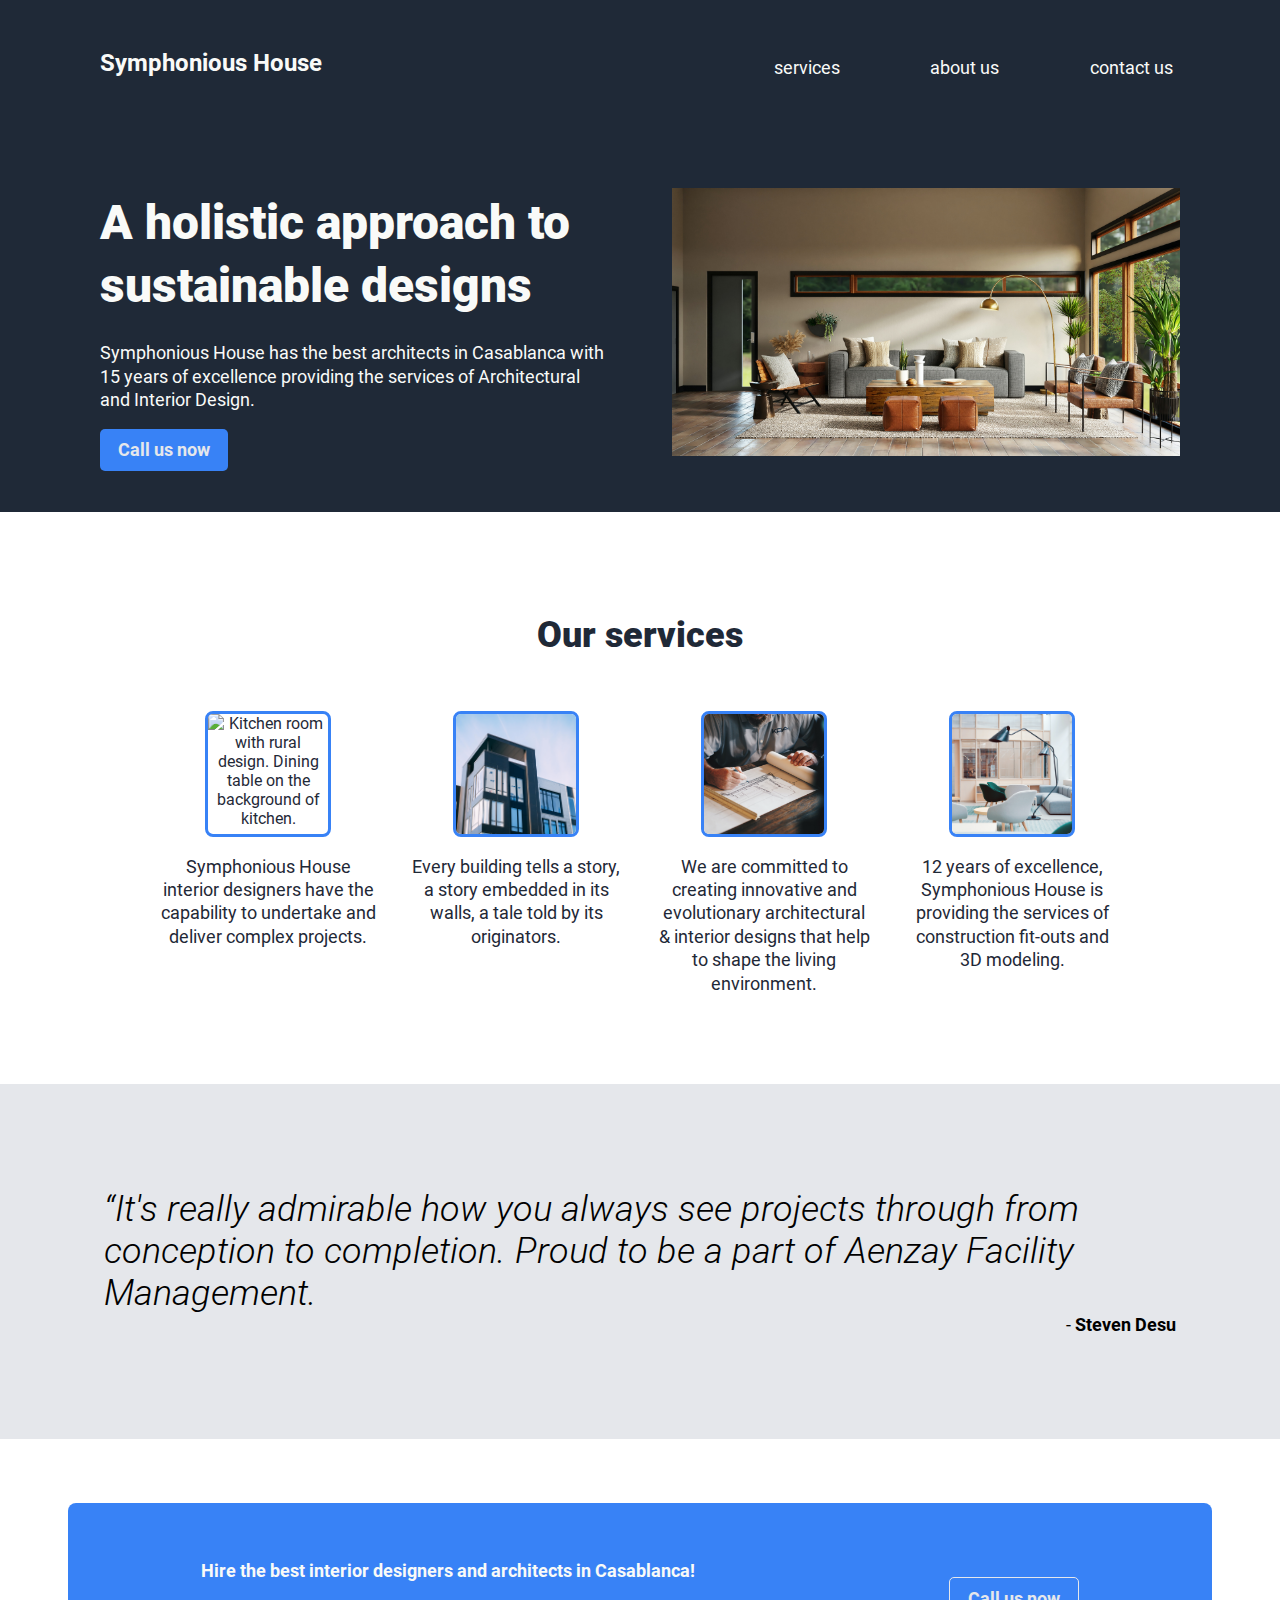
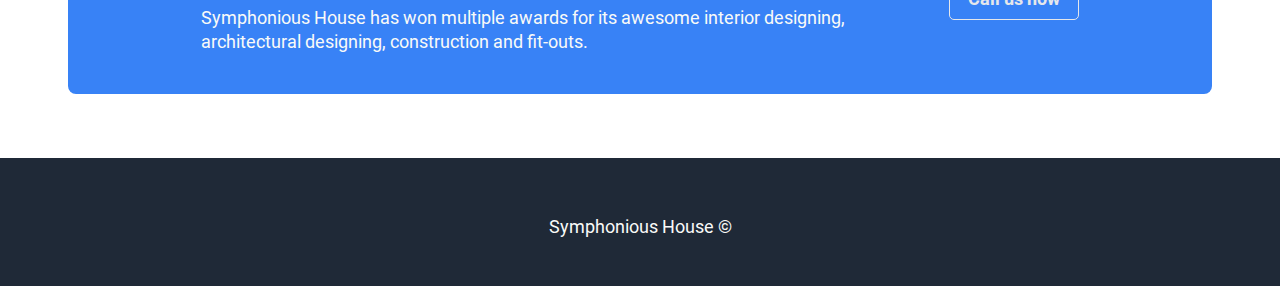
==== index.html @ e2dd6611 "css main project finished" ====
<!DOCTYPE html>
<html lang="en">
<head>
    <meta charset="UTF-8">
    <meta http-equiv="X-UA-Compatible" content="IE=edge">
    <meta name="viewport" content="width=device-width, initial-scale=1.0">
    <title>Symphonious House | Architectural & Interior Design </title>
    <link rel="stylesheet" href="style.css">
</head>
<body>
    <div id="page-container">
        <div id="content-wrap">
            <header class="dark-bg">
                <div class="flex-wrap">
                    <a href="#" class="logo"><h1>Symphonious House</h1></a>
                    <nav>
                        <a href>services</a>
                        <a href="./pages/about-us.html">about us</a>
                        <a href="./pages/contact-us.html">contact us</a>
                    </nav>
                 </div>
            </header>
            <main>
                <section class="hero dark-bg">
                    <div class="flex-wrap">
                        <div class="half">
                            <h2>A holistic approach to sustainable designs</h2>
                            <p>Symphonious House has the best architects in Casablanca with 15 years of excellence providing the services of 
                                Architectural and Interior Design.</p>
                            <a class="button" href="tel:212555024050">Call us now</a>
                        </div>
                        <div class="half">
                            <img src="images/spacejoy-9M66C_w_ToM-unsplash.jpg" alt="Spacious living room with tasteful interior design. A lot of sunlight through the windows." />
                        </div>
                    </div>
                </section>
                <section class="light-bg">
                    <div class="flex-wrap column">
                        <h3>Our services</h3>
                        <div class="services">
                            <div class="service">
                                <img src="images/interior-design.jpg" alt="Kitchen room with rural design. Dining table on the background of kitchen." >
                                <p class="feature-description">Symphonious House interior designers have the capability to undertake 
                                    and deliver complex projects.</p>
                            </div>
                            <div class="service">
                                <img src="images/architecture.jpg" alt="Urban modern asymmetric building on the sky background." >
                                <p class="feature-description">Every building tells a story, a story embedded in its walls, 
                                    a tale told by its originators.</p>
                            </div>
                            <div class="service">
                                <img src="images/construction.jpg" alt="An architector is checking out building desing on the paper holdin a pen in his hand." >
                                <p class="feature-description">We are committed to creating innovative and evolutionary architectural 
                                    &amp; interior designs that help to shape the living environment.</p>
                            </div>
                            <div class="service">
                                <img src="images/fit-outs.jpg" alt="Modern minimalistic waiting room full of light with big lamps and seats for visitors." >
                                <p class="feature-description">12 years of excellence, Symphonious House  is providing the services of 
                                    construction fit-outs and 3D modeling.</p>
                            </div>
                        </div>
                    </div>
                </section>
                <section class="testimonial">
                    <blockquote class="flex-wrap column">
                        “It's really admirable how you always see projects through from conception to completion. Proud to be a part of Aenzay Facility Management.
                        <footer class="details">
                            - <cite class="author">Steven Desu </cite>
                        </footer>
                    </blockquote>
                </section>
                <section class="cta">
                    <div class="flex-wrap">
                        <div class="description">
                            <h4>Hire the best interior designers and architects in Casablanca!</h4>
                            <p>Symphonious House has won multiple awards for its awesome interior designing, 
                                architectural designing, construction and fit-outs.</p>
                        </div>
                        <a href="tel:212555024050" class="button">Call us now</a>
                    </div>
                </section>
            </main>
        </div>
        <footer id="footer" class="dark-bg">
            <p>Symphonious House &#169;</p>
        </footer>
    </div>
    
    
</body>
</html>
---- style.css ----
@font-face {
    font-family: 'Roboto';
    src: url(fonts/Roboto-Black.ttf) format('truetype');
    font-weight: 900;
}
@font-face {
    font-family: 'Roboto';
    src: url(fonts/Roboto-Regular.ttf) format('truetype');
    font-weight: normal;
}
@font-face {
    font-family: 'Roboto';
    src: url(fonts/Roboto-Bold.ttf) format('truetype');
    font-weight: bold;
}
@font-face {
    font-family: 'RobotoLightItalic';
    src: url(fonts/Roboto-LightItalic.ttf) format('truetype');
}

* {
    font-family: 'Roboto',sans-serif;
    font-weight: normal;
}

h1,
h2,
h3,
h4,
p,
a,
li{
    line-height: 1.3em;
    color:#F9FAF8;
}

body{
    margin:0;
    padding:0;
}

header, section {
    padding:2em;
}

h1 {
    font-weight: bold;
    font-size:24px;
}

h2 {
    font-weight: 900;
    font-size:48px;
    margin:0.5em auto;
}
h3{
    font-size:36px;
    font-weight: 900;
}
h4 {
    font-weight: bold;
    font-size:18px;
}

p, a, li {
    font-size:18px;
    margin-bottom:0.5em;
    text-decoration: none;
}
nav > a:focus-visible, .button:focus-visible{
    outline: 2px dashed #E5E7EB;
}

nav > a:hover, nav > a:active{
    background-color: #E5E7EB;
    color:#1F2937;
}

img{
    max-width:100%;
    height:auto;
}

nav > a{
    margin-left:4em;
    padding: 0.4em;
}

blockquote{
    font-family: 'RobotoLightItalic',sans-serif;
    font-weight:300;
    font-size:36px;
}
blockquote .details{
    align-self: flex-end;
    font-family: 'Roboto', sans-serif;
    font-size: 0.5em;
}
blockquote cite{
    font-weight: bold;
    font-style: normal;
}

#page-container {
    position: relative;
    min-height: 100vh;
}
  
#content-wrap {
    padding-bottom: 8em;    /* Footer height */
}
  
#footer {
    position: absolute;
    bottom: 0;
    width: 100%;
    height: 8em;            /* Footer height */
    justify-content: center;
    display:flex;
    align-items: center;
}

.dark-bg {
    background-color:#1F2937;
}

.flex-wrap.column{
    flex-direction: column;
    justify-content: center;
    padding:2em;
}

.cta{
    color: #E5E7EB;
    padding: 4em;
}

.logo:focus-visible{
    padding: 0 0.4em;
    outline: 2px dashed #E5E7EB;
}

.flex-wrap{
    margin: 0 auto;
    max-width:1080px;
    justify-content: space-between;
    display:flex;
    align-items: center;
}

.half{
    width:47%;
}

.button{
    background-color:#3882F6;
    color:#E5E7EB;
    padding: 0.5em 1em;
    border-radius:5px;
    text-decoration: none;
    display:inline-block;
    margin-top:0.5em;
    font-weight: bold;
}

.button:hover, .button:active {
    background-color: #E5E7EB;
    color:#1F2937;
}

.accent{
    font-weight: bold;
}

.light-bg{
    background-color: #fff;
    color:#1F2937;
}

.light-bg p, .light-bg li, .light-bg h1, .light-bg h2, .light-bg h3, .light-bg h4, .light-bg p, .light-bg li{
    color:#1F2937;
}

.light-bg a:not(.button){
    color:#3882F6;
    text-decoration: underline;
}

.light-bg .button:hover, .light-bg .button:active{
    background-color: #1F2937;
    color:#E5E7EB;
}

.light-bg a:focus-visible{
    outline: 2px dashed #1F2937;
}

.services{
    display:flex;
    justify-content: center;
}

.service{
    margin:1em;
    width:20%;
    display:flex;
    align-self: flex-start;
    flex-direction: column;
    align-items: center;
    text-align: center;
}

.service img{
    width: 120px;
    height:120px;
    object-fit: cover;
    border:3px solid #3882F6;
    border-radius:0.5em;
}

.testimonial{
    background-color: #E5E7EB;
}

.cta .flex-wrap{
    background-color: #3882F6;
    color:#E5E7EB;
    border-radius: 0.5em;
    padding:2em;
    justify-content: space-evenly;
}

.cta .description{
    width:60%;
}

.cta .button{
    border: 1px solid #E5E7EB;
}

.map{
    border:3px solid #1F2937;
}

@media(max-width:768px){

    h2{
        font-size:1.75em;
        margin-top:1em;
    }
    nav{
        display:flex;
        justify-content: space-between;
    }
    nav > a{
        margin:0;
    }
    blockquote{
        font-size:1.75em;
    }
    .flex-wrap{
        flex-direction: column;
        justify-content: center;
    }
    .hero .flex-wrap{
        flex-direction: column-reverse;
    }
    .half {
        width: auto;
        justify-content: center;
    }
    .services{
        flex-direction: column;
    }
    .service{
        width:auto;
    }
    .button{
        height:48px;
        width: 80%;
        line-height:48px;
        padding-left:0;
        padding-right:0;
        text-align: center;
    }
    
    .flex-wrap.column{
        padding:0;
    }

    .testimonial{
        padding:4em;
    }
    .cta{
        background-color: #3882F6;
        padding:2em 0;
    }
    .cta .flex-wrap{
        align-items: flex-start;
    }
    .cta .description{
        width:auto;
    }
}
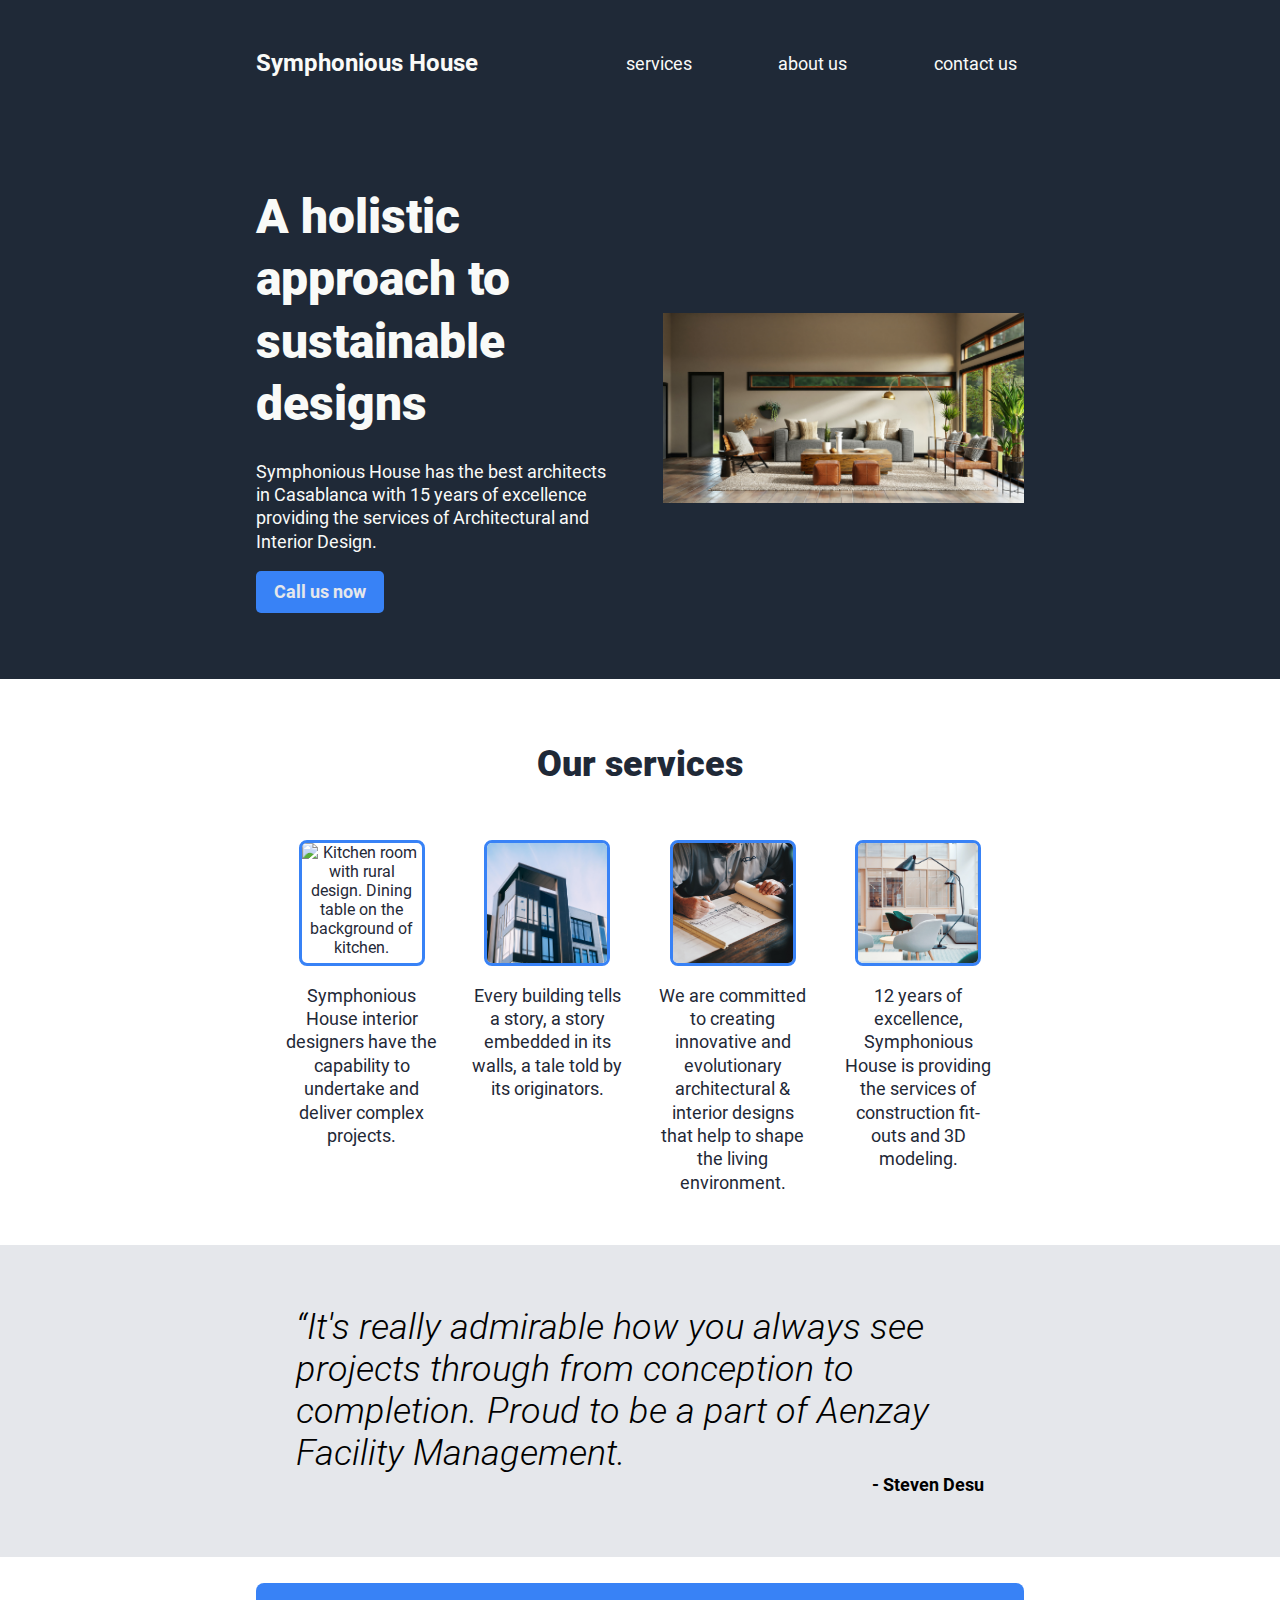
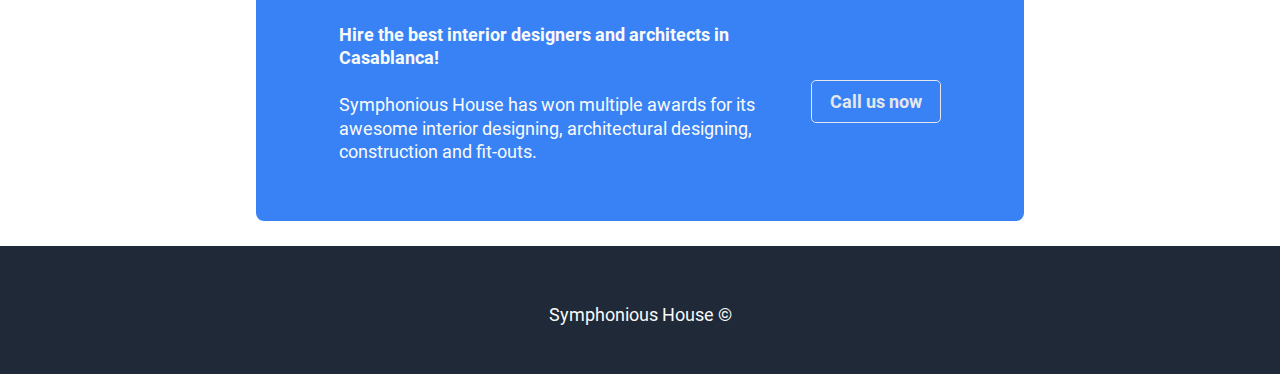
==== commit e34fe17b: "optimization fixes" ====
--- a/index.html
+++ b/index.html
@@ -1,91 +1,81 @@
 <!DOCTYPE html>
 <html lang="en">
-<head>
-    <meta charset="UTF-8">
-    <meta http-equiv="X-UA-Compatible" content="IE=edge">
-    <meta name="viewport" content="width=device-width, initial-scale=1.0">
-    <title>Symphonious House | Architectural & Interior Design </title>
-    <link rel="stylesheet" href="style.css">
-</head>
-<body>
-    <div id="page-container">
-        <div id="content-wrap">
-            <header class="dark-bg">
-                <div class="flex-wrap">
-                    <a href="#" class="logo"><h1>Symphonious House</h1></a>
-                    <nav>
-                        <a href>services</a>
-                        <a href="./pages/about-us.html">about us</a>
-                        <a href="./pages/contact-us.html">contact us</a>
-                    </nav>
-                 </div>
-            </header>
-            <main>
-                <section class="hero dark-bg">
-                    <div class="flex-wrap">
-                        <div class="half">
-                            <h2>A holistic approach to sustainable designs</h2>
-                            <p>Symphonious House has the best architects in Casablanca with 15 years of excellence providing the services of 
-                                Architectural and Interior Design.</p>
-                            <a class="button" href="tel:212555024050">Call us now</a>
-                        </div>
-                        <div class="half">
-                            <img src="images/spacejoy-9M66C_w_ToM-unsplash.jpg" alt="Spacious living room with tasteful interior design. A lot of sunlight through the windows." />
-                        </div>
-                    </div>
-                </section>
-                <section class="light-bg">
-                    <div class="flex-wrap column">
-                        <h3>Our services</h3>
-                        <div class="services">
-                            <div class="service">
-                                <img src="images/interior-design.jpg" alt="Kitchen room with rural design. Dining table on the background of kitchen." >
-                                <p class="feature-description">Symphonious House interior designers have the capability to undertake 
-                                    and deliver complex projects.</p>
-                            </div>
-                            <div class="service">
-                                <img src="images/architecture.jpg" alt="Urban modern asymmetric building on the sky background." >
-                                <p class="feature-description">Every building tells a story, a story embedded in its walls, 
-                                    a tale told by its originators.</p>
-                            </div>
-                            <div class="service">
-                                <img src="images/construction.jpg" alt="An architector is checking out building desing on the paper holdin a pen in his hand." >
-                                <p class="feature-description">We are committed to creating innovative and evolutionary architectural 
-                                    &amp; interior designs that help to shape the living environment.</p>
-                            </div>
-                            <div class="service">
-                                <img src="images/fit-outs.jpg" alt="Modern minimalistic waiting room full of light with big lamps and seats for visitors." >
-                                <p class="feature-description">12 years of excellence, Symphonious House  is providing the services of 
-                                    construction fit-outs and 3D modeling.</p>
-                            </div>
-                        </div>
-                    </div>
-                </section>
-                <section class="testimonial">
-                    <blockquote class="flex-wrap column">
-                        “It's really admirable how you always see projects through from conception to completion. Proud to be a part of Aenzay Facility Management.
-                        <footer class="details">
-                            - <cite class="author">Steven Desu </cite>
-                        </footer>
-                    </blockquote>
-                </section>
-                <section class="cta">
-                    <div class="flex-wrap">
-                        <div class="description">
-                            <h4>Hire the best interior designers and architects in Casablanca!</h4>
-                            <p>Symphonious House has won multiple awards for its awesome interior designing, 
-                                architectural designing, construction and fit-outs.</p>
-                        </div>
-                        <a href="tel:212555024050" class="button">Call us now</a>
-                    </div>
-                </section>
-            </main>
-        </div>
+    <head>
+        <meta charset="UTF-8">
+        <meta http-equiv="X-UA-Compatible" content="IE=edge">
+        <meta name="viewport" content="width=device-width, initial-scale=1.0">
+        <title>Symphonious House | Architectural & Interior Design </title>
+        <link rel="stylesheet" href="style.css">
+    </head>
+    <body>
+        <header class="dark-bg flex-wrap">
+            <a href="#" class="logo"><h1>Symphonious House</h1></a>
+            <nav>
+                <menu>
+                    <li><a href>services</a></li>
+                    <li><a href="./pages/about-us.html">about us</a></li>
+                    <li><a href="./pages/contact-us.html">contact us</a></li>
+                </menu>
+            </nav>
+        </header>
+        <main>
+            <section class="hero dark-bg flex-wrap">
+                <article class="half">
+                    <h2>A holistic approach to sustainable designs</h2>
+                    <p>Symphonious House has the best architects in Casablanca with 15 years of excellence providing the services of 
+                        Architectural and Interior Design.</p>
+                    <a class="button" href="tel:212555024050">Call us now</a>
+                </article>
+                <img src="images/spacejoy-9M66C_w_ToM-unsplash.jpg" class="half" alt="Spacious living room with tasteful interior design. A lot of sunlight through the windows." />
+            </section>
+            <section class="light-bg flex-wrap column">
+                <h3>Our services</h3>
+                <div class="services">
+                    <figure class="service">
+                        <img src="images/interior-design.jpg" alt="Kitchen room with rural design. Dining table on the background of kitchen." >
+                        <figcaption>
+                            <p class="feature-description">Symphonious House interior designers have the capability to undertake 
+                            and deliver complex projects.</p>
+                        </figcaption>
+                    </figure>
+                    <figure class="service">
+                        <img src="images/architecture.jpg" alt="Urban modern asymmetric building on the sky background." >
+                        <figcaption>
+                            <p class="feature-description">Every building tells a story, a story embedded in its walls, 
+                                a tale told by its originators.</p>
+                        </figcaption>
+                    </figure>
+                    <figure class="service">
+                        <img src="images/construction.jpg" alt="An architector is checking out building desing on the paper holdin a pen in his hand." >
+                        <figcaption><p class="feature-description">We are committed to creating innovative and evolutionary architectural 
+                            &amp; interior designs that help to shape the living environment.</p>
+                        </figcaption>
+                    </figure>
+                    <figure class="service">
+                        <img src="images/fit-outs.jpg" alt="Modern minimalistic waiting room full of light with big lamps and seats for visitors." >
+                        <figcaption><p class="feature-description">12 years of excellence, Symphonious House  is providing the services of 
+                            construction fit-outs and 3D modeling.</p>
+                        </figcaption>
+                    </figure>
+                </div>
+            </section>
+            <section class="testimonial flex-wrap column">
+                <blockquote class="">
+                    “It's really admirable how you always see projects through from conception to completion. Proud to be a part of Aenzay Facility Management.
+                        <cite class="author">- Steven Desu </cite>
+                </blockquote>
+            </section>
+            <section class="cta flex-wrap">
+                    <article class="description">
+                        <h4>Hire the best interior designers and architects in Casablanca!</h4>
+                        <p>Symphonious House has won multiple awards for its awesome interior designing, 
+                            architectural designing, construction and fit-outs.</p>
+                    </article>
+                    <a href="tel:212555024050" class="button">Call us now</a>
+            </section>
+        </main>
         <footer id="footer" class="dark-bg">
             <p>Symphonious House &#169;</p>
         </footer>
-    </div>
-    
-    
-</body>
+    </body>
 </html>--- a/style.css
+++ b/style.css
@@ -37,10 +37,21 @@
 body{
     margin:0;
     padding:0;
-}
-
-header, section {
-    padding:2em;
+    display:flex;
+    flex-direction: column;
+    min-height: 100vh;
+}
+
+header {
+    padding:2em 20%;
+}
+
+section{
+    padding: 2% 20%;
+}
+
+article{
+    margin-bottom:2em;
 }
 
 h1 {
@@ -67,13 +78,21 @@
     margin-bottom:0.5em;
     text-decoration: none;
 }
-nav > a:focus-visible, .button:focus-visible{
+menu  a:focus-visible, .button:focus-visible{
     outline: 2px dashed #E5E7EB;
 }
 
-nav > a:hover, nav > a:active{
+menu  a:hover, menu a:active{
     background-color: #E5E7EB;
     color:#1F2937;
+}
+
+menu{
+    display:flex;
+}
+
+menu li{
+    list-style-type: none;
 }
 
 img{
@@ -81,7 +100,7 @@
     height:auto;
 }
 
-nav > a{
+nav  a{
     margin-left:4em;
     padding: 0.4em;
 }
@@ -90,34 +109,24 @@
     font-family: 'RobotoLightItalic',sans-serif;
     font-weight:300;
     font-size:36px;
-}
-blockquote .details{
-    align-self: flex-end;
+    display: flex;
+    flex-direction: column;
+    align-items: flex-end;
+}
+
+blockquote cite{
+    font-weight: bold;
+    font-style: normal;
     font-family: 'Roboto', sans-serif;
     font-size: 0.5em;
 }
-blockquote cite{
-    font-weight: bold;
-    font-style: normal;
-}
-
-#page-container {
-    position: relative;
-    min-height: 100vh;
-}
-  
-#content-wrap {
-    padding-bottom: 8em;    /* Footer height */
-}
   
 #footer {
-    position: absolute;
-    bottom: 0;
-    width: 100%;
-    height: 8em;            /* Footer height */
+    margin-top: auto; 
     justify-content: center;
     display:flex;
     align-items: center;
+    height: 8em;
 }
 
 .dark-bg {
@@ -127,12 +136,16 @@
 .flex-wrap.column{
     flex-direction: column;
     justify-content: center;
-    padding:2em;
-}
-
-.cta{
+}
+
+.cta.flex-wrap{
     color: #E5E7EB;
-    padding: 4em;
+    padding: 2em;
+    margin: 2% 20%;
+    background-color: #3882F6;
+    border-radius: 0.5em;
+    padding:1em 2em;
+    justify-content: space-evenly;
 }
 
 .logo:focus-visible{
@@ -140,12 +153,14 @@
     outline: 2px dashed #E5E7EB;
 }
 
-.flex-wrap{
-    margin: 0 auto;
-    max-width:1080px;
+.flex-wrap, .hero figure{
     justify-content: space-between;
     display:flex;
     align-items: center;
+}
+
+figure{
+    margin:0;
 }
 
 .half{
@@ -222,14 +237,6 @@
     background-color: #E5E7EB;
 }
 
-.cta .flex-wrap{
-    background-color: #3882F6;
-    color:#E5E7EB;
-    border-radius: 0.5em;
-    padding:2em;
-    justify-content: space-evenly;
-}
-
 .cta .description{
     width:60%;
 }
@@ -243,6 +250,9 @@
 }
 
 @media(max-width:768px){
+    header, section{
+        padding:2em;
+    }
 
     h2{
         font-size:1.75em;
@@ -252,8 +262,12 @@
         display:flex;
         justify-content: space-between;
     }
-    nav > a{
+    nav a{
         margin:0;
+    }
+
+    menu{
+        padding:0;
     }
     blockquote{
         font-size:1.75em;
@@ -262,12 +276,16 @@
         flex-direction: column;
         justify-content: center;
     }
-    .hero .flex-wrap{
+
+    .hero, figure.flex-wrap{
         flex-direction: column-reverse;
     }
     .half {
         width: auto;
         justify-content: center;
+    }
+    figure.flex-wrap{
+
     }
     .services{
         flex-direction: column;
@@ -291,12 +309,12 @@
     .testimonial{
         padding:4em;
     }
-    .cta{
+    .cta.flex-wrap{
+        align-items: flex-start;
         background-color: #3882F6;
-        padding:2em 0;
-    }
-    .cta .flex-wrap{
-        align-items: flex-start;
+        padding:2em;
+        margin:0;
+        border-radius:0;
     }
     .cta .description{
         width:auto;
